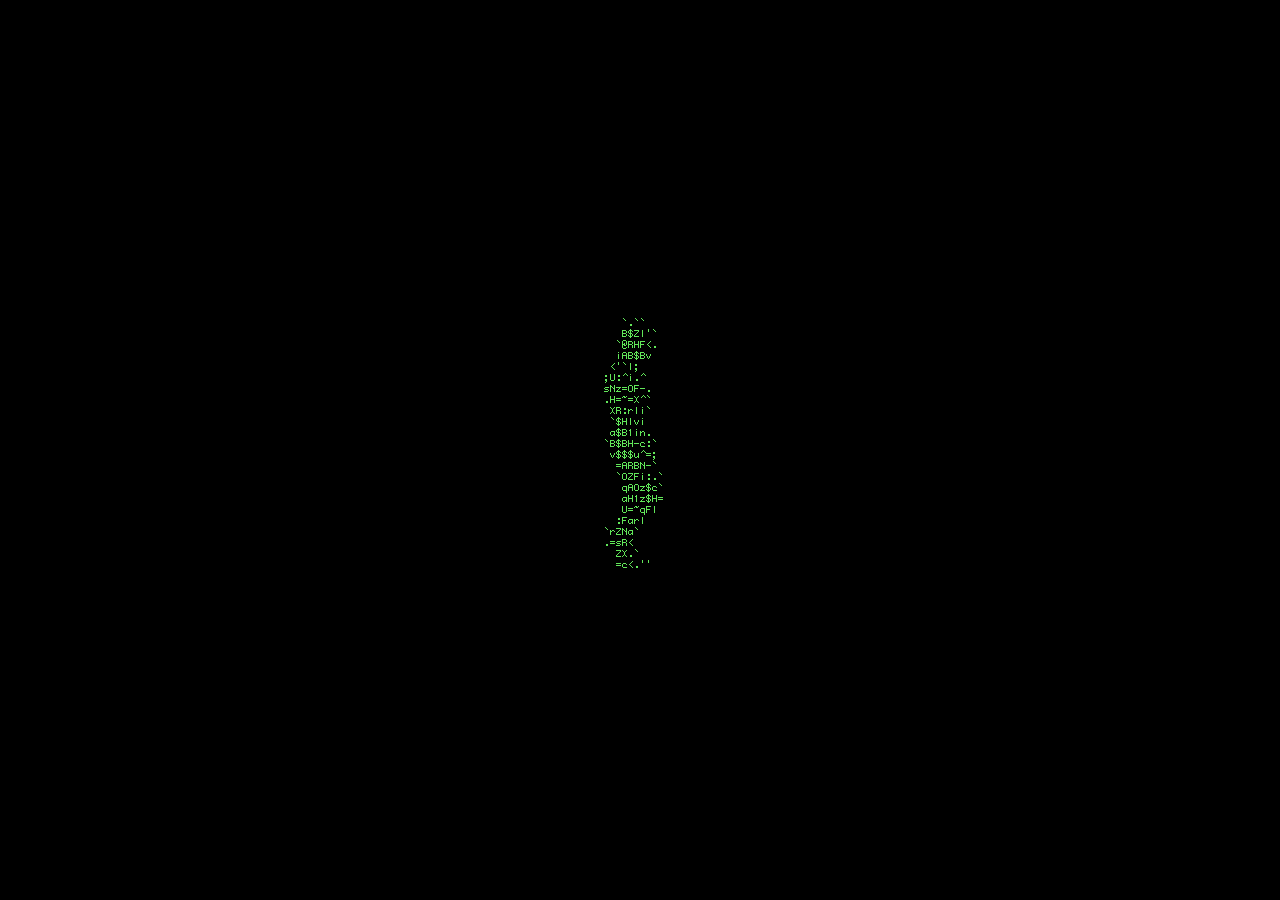
==== index.html @ c097992b "Add ITEC229 blog term project (Fall 2023) Original hand-written HTML/CSS/JS site, published as early" ====
<!DOCTYPE html>
<head>
  <meta charset="utf-8">
  <link rel="icon" href="images/logo.png">
  <link rel="stylesheet" href="css/style.css">
  <title>My Proggramming Adventure</title>
<style>
body {
  overflow: hidden;
}
</style>
</head>
<body>

<!--javascrip loader için çağrı ve loader-->
<body onload="myFunction()" style="margin:0;">
<div id="loader">
<img src="images/Loader.gif" alt="Loading...">
</div>

<!--loader sonrası animasyon-->
<div style="display:none;" id="myDiv" class="animate-bottom">

<!--navbar-->
<ul class="navbar">
  <li><a class="active" href="index.html">Home</a></li>
  <li><a href="myprojects.html">My Projects</a></li>
  <li><a href="Inspiration.html">My Inspiration</a></li>
  <li><a href="Blog.html">Blog</a></li>
  <li><a href="Whoami.html">Who am I</a></li>
  <li style="float:right"><a href="Contact.html">Contact me</a></li>
</ul>


<!--sayfanın gerisi-->
<table>
  <colgroup>
    <col style="width: 20%">
    <col style="width: 60%">
    <col style="width: 20%">
  </colgroup>
<tr>
<td>

<!--sol-->

</td>
<td>
<!--içerik aralığı başı-->
<br><h1>My Proggramming Adventure</h1>

<table>
<colgroup>
<col style="width: 60%">
<col style="width: 40%">
</colgroup>
<tr><td>
Hello, I'm Can. In this blog, I share the projects and experiences I have while learning coding. Coding is both a fun and useful skill. Keep coding! 
</td><td><br><br><p style="margin-left: 4px;"><img src="images\1.jpg" alt="Compiler" width="350"></p>
</td></tr>
</table>

I will talk about the parts of this blog in a list below:

<ol type='I'>
<li>
	<p style="color:white;">My Projects</p>
</li>
	<li>
	<p style="color:white;">My Inspirations</p><ul type='square'>
		<li>
		<p style="color:white;">Like videos from youtube for education purposes</p>
		</li>
		</ul>
	</li>
	<li>
	<p style="color:white;">Blog</p><ul type='square'>
		<li>
		<p style="color:white;">a blog that I mentioned my the difficulties I experienced</p>
		</li>
		</ul>
	</li>
	<li>
	<p style="color:white;">Who am I</p>
	</li>
	<li>
	Contact me<ul type='square'>
		<li>
		<p style="color:white;">For if you have questions</p>
	</li>
	</ul>
</li>
</ol>
<!--içerik aralığı sonu-->
</td>

<!--sağ-->

<td>

</td></tr>
</table>
</div>

<script>
var myVar;

function myFunction() {
  myVar = setTimeout(showPage, 3000);
}

function showPage() {
  document.getElementById("loader").style.display = "none";
  document.getElementById("myDiv").style.display = "block";
}
</script>
</body>
</html>
---- css/style.css ----
body {
  margin: 0px;
  padding: 0px;
  font-family: Consolas, arial;
  background-color: #1f1f1f;
}

h1{
  font-family: Consolas, arial;
  color: #04AA6D;
  text-align: center;
}

h3{
  font-family: Consolas, arial;
  color: #04AA6D;
  text-align: center;
}

h4{
  font-family: Consolas, arial;
  color: #04AA6D;
  text-align: right;
}

img {
  border: 2px solid black;
}

fieldset {
  border-color: #04AA6D;
}

legend {
  color: #04AA6D;
  position: relative;
  padding: 0 10px;
}


input[type=text] {
  width: 100%;
  padding: 12px 20px;
  margin: 8px 0;
  box-sizing: border-box;
  border: none;
  background-color: #141414;
  color: white;
  border-bottom: 4px solid #04AA6D;
  font-size: 16px;
}

input[type=text]:focus {
  background-color: #03422b;
}


textarea:focus {
  background-color: #03422b;
}

textarea {
  width: 100%;
  height: 150px;
  padding: 12px 20px;
  box-sizing: border-box;
  border: 0px solid #ccc;
  background-color: #141414;
  font-size: 16px;
  resize: none;
  color: white;
  border-bottom: 4px solid #04AA6D;

}

.button {
  background-color: #04AA6D;
  border: none;
  color: white;
  padding: 15px 32px;
  text-align: center;
  text-decoration: none;
  display: inline-block;
  font-size: 16px;
  margin: 4px 2px;
  cursor: pointer;
}

li {
  color: #04AA6D;
}

.loader-container {
    width: 100%;
    height: 100vh;
    position: fixed;
    background: #000
        url("images\Loader.gif") center
        no-repeat;
    z-index: 1;
}

.navbar {
  list-style-type: none;
  margin: 0;
  padding: 0;
  overflow: hidden;
  background-color: #333;
}

.navbar li {
  float: left;
  border-right:1px solid black;
}

.navbar li:last-child {
  border-right: none;
}

.navbar li a {
  display: block;
  color: #04AA6D;
  text-align: center;
  padding: 14px 16px;
  text-decoration: none;
}

.navbar li a:hover:not(.active) {
  background-color: #111;
  color: white;
}

.navbar .active {
  background-color: #04AA6D;
  color: white;
}

#loader {
  position: fixed;
  top: 0;
  left: 0;
  width: 100%;
  height: 100%;
  background-color: #000;
  z-index: 9999999;
  display: flex;
  align-items: center;
  justify-content: center;
}

table {
  width: 100%;
  border-collapse: collapse;
  font-family: Consolas, arial;
  color: white;
}

.animate-bottom {
  position: relative;
  -webkit-animation-name: animatebottom;
  -webkit-animation-duration: 1s;
  animation-name: animatebottom;
  animation-duration: 1s
}

@-webkit-keyframes animatebottom {
  from { bottom:-100px; opacity:0 } 
  to { bottom:0px; opacity:1 }
}

@keyframes animatebottom { 
  from{ bottom:-100px; opacity:0 } 
  to{ bottom:0; opacity:1 }
}
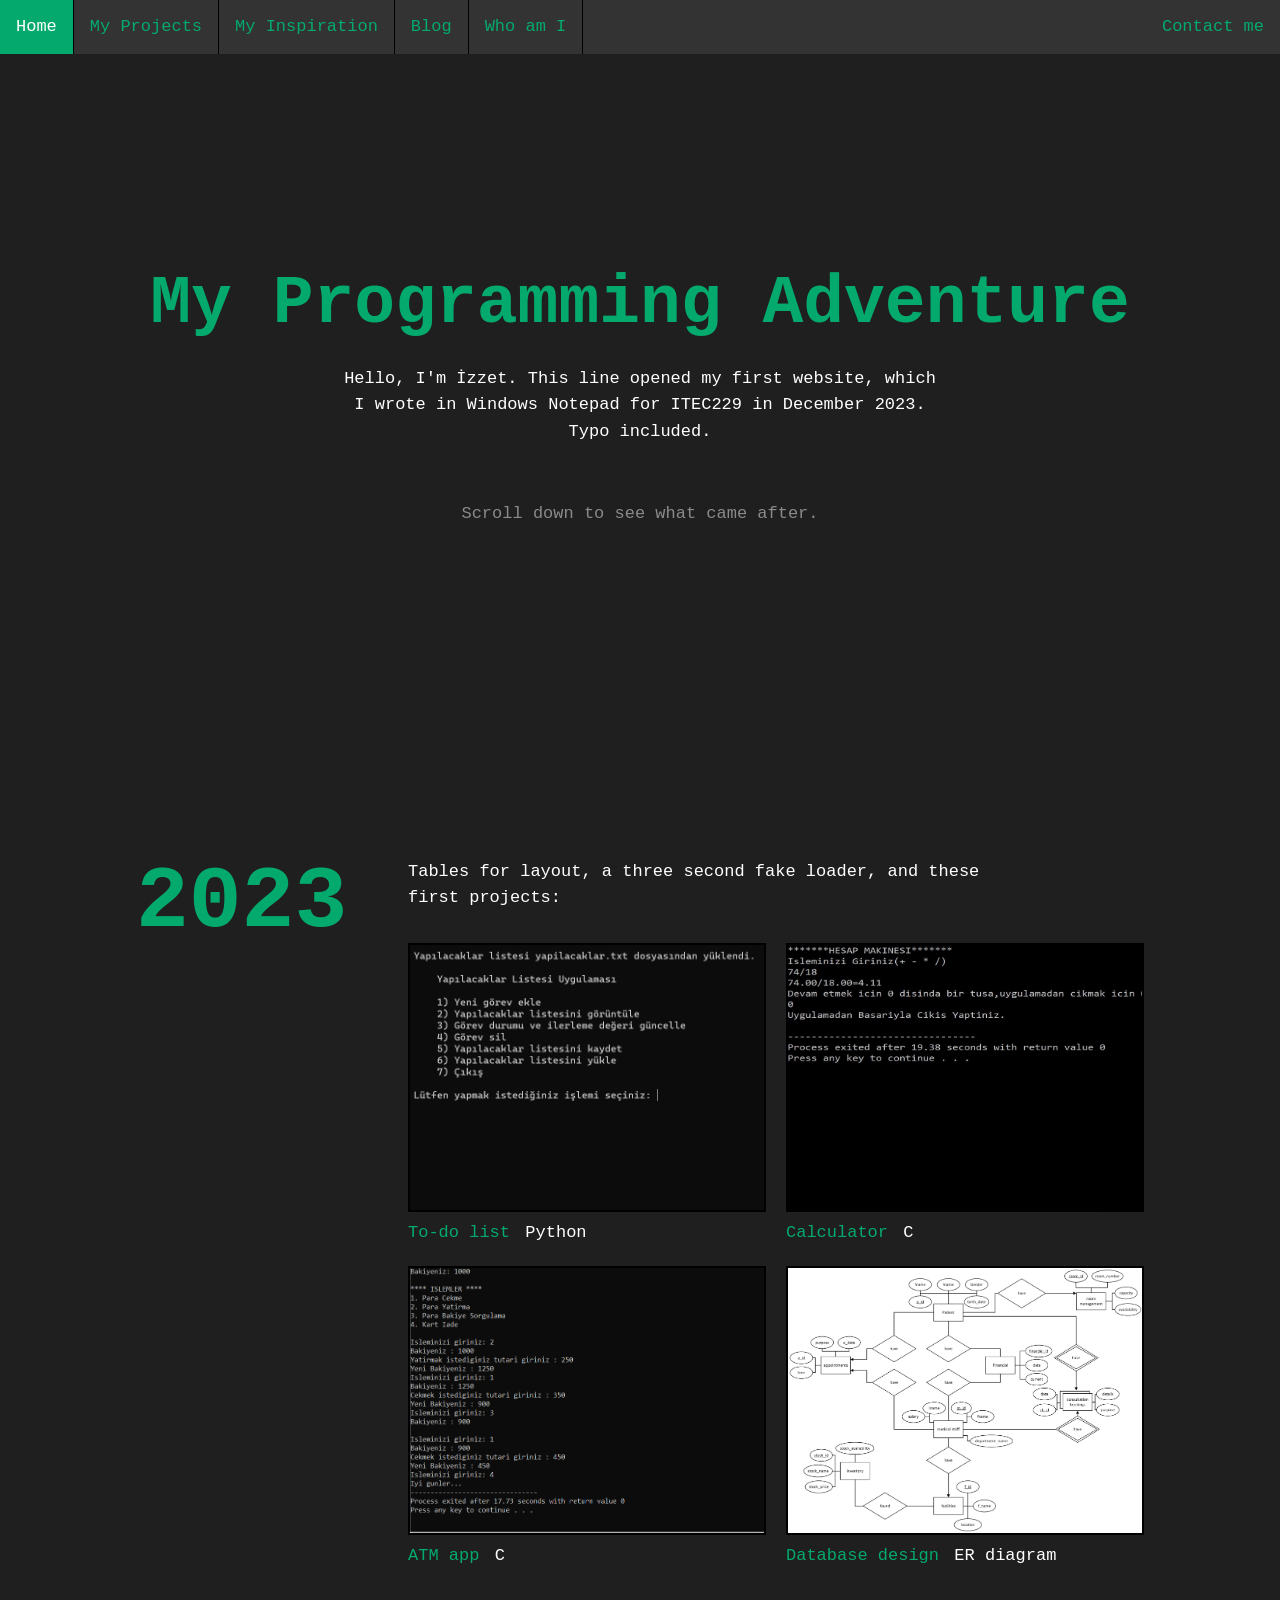
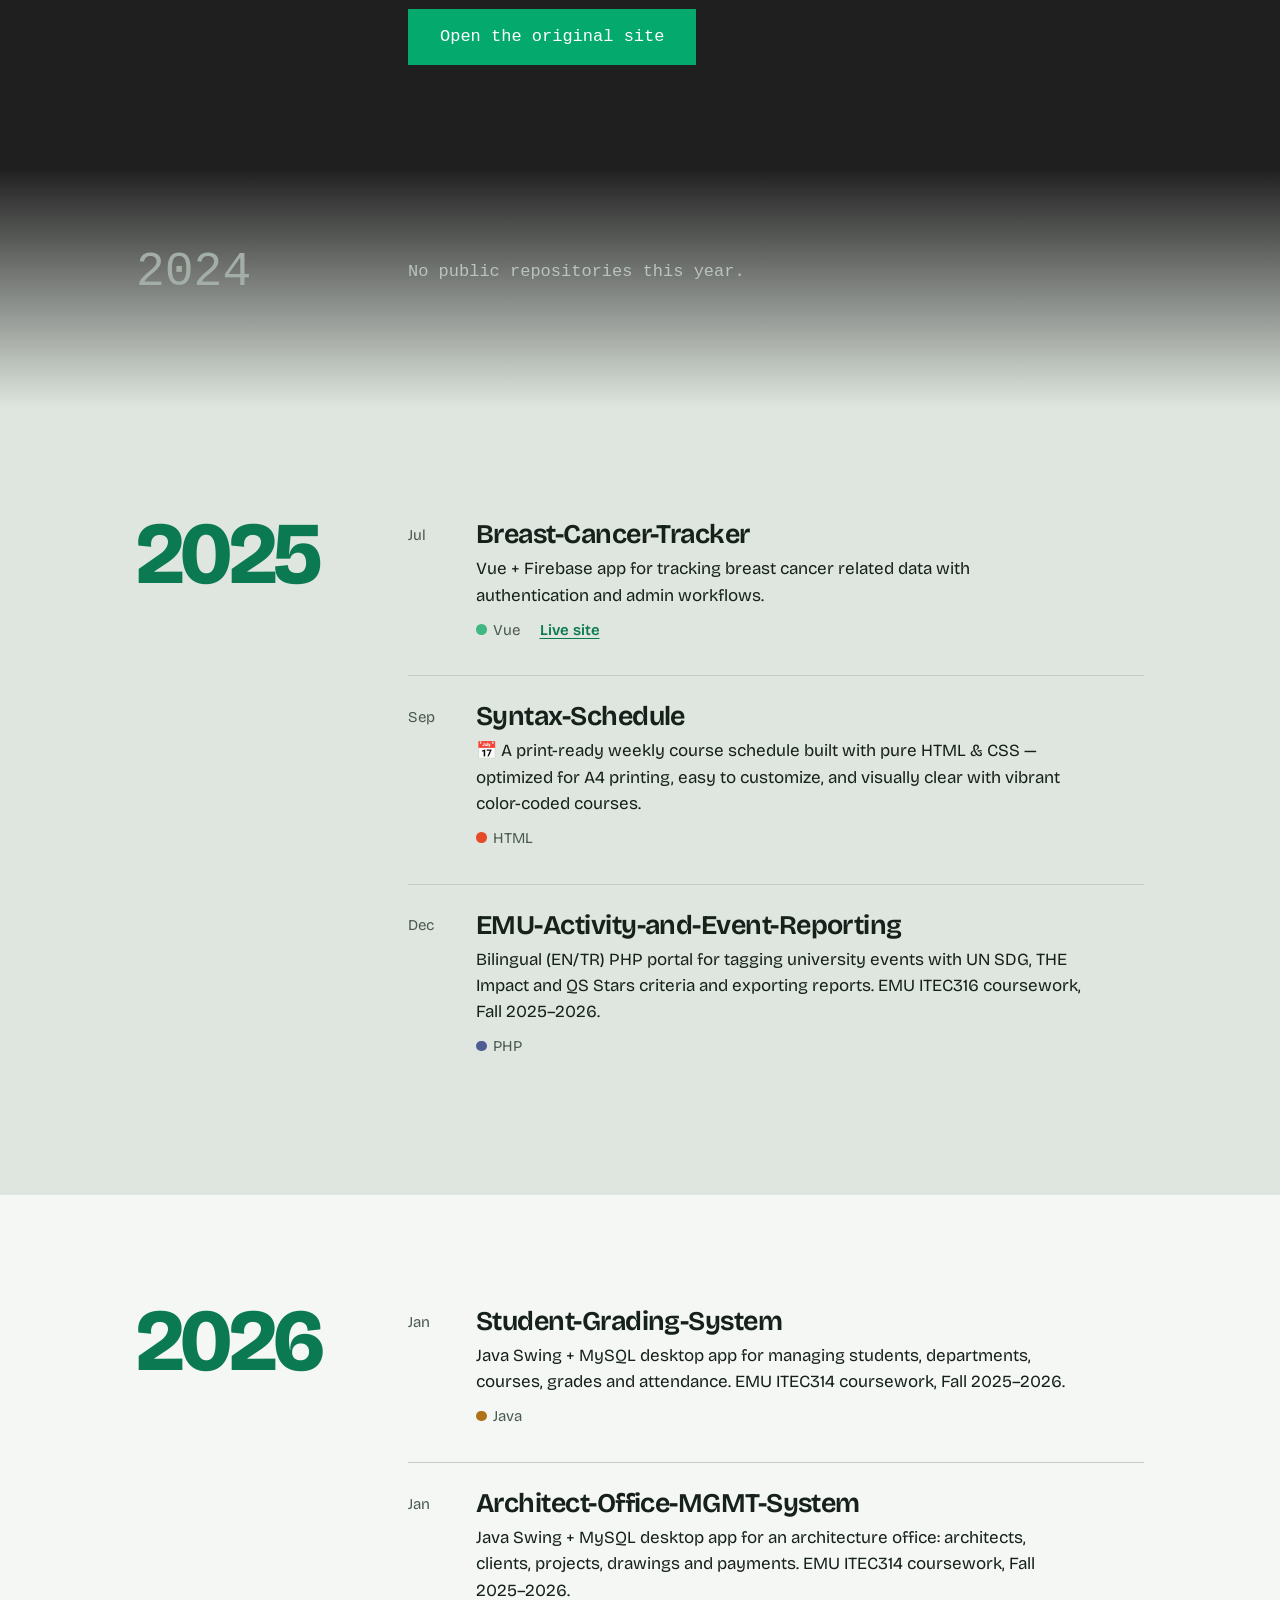
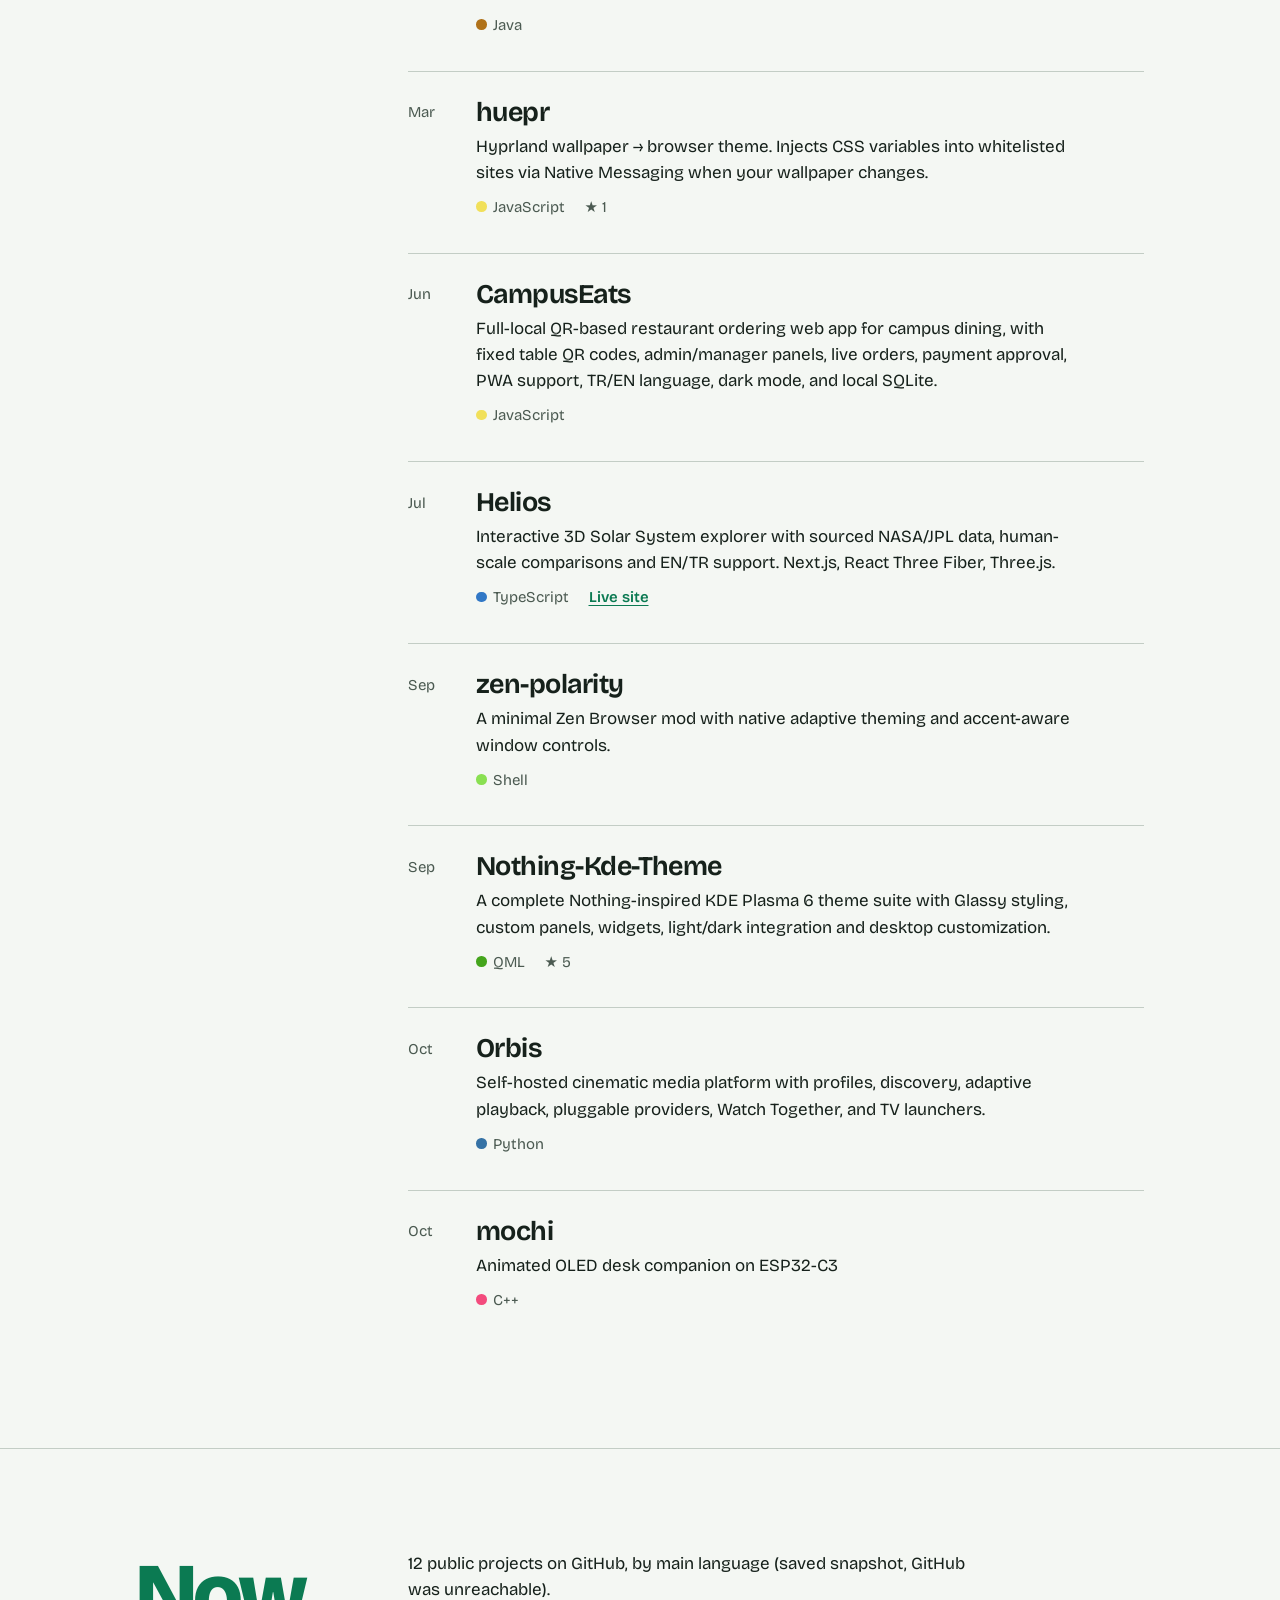
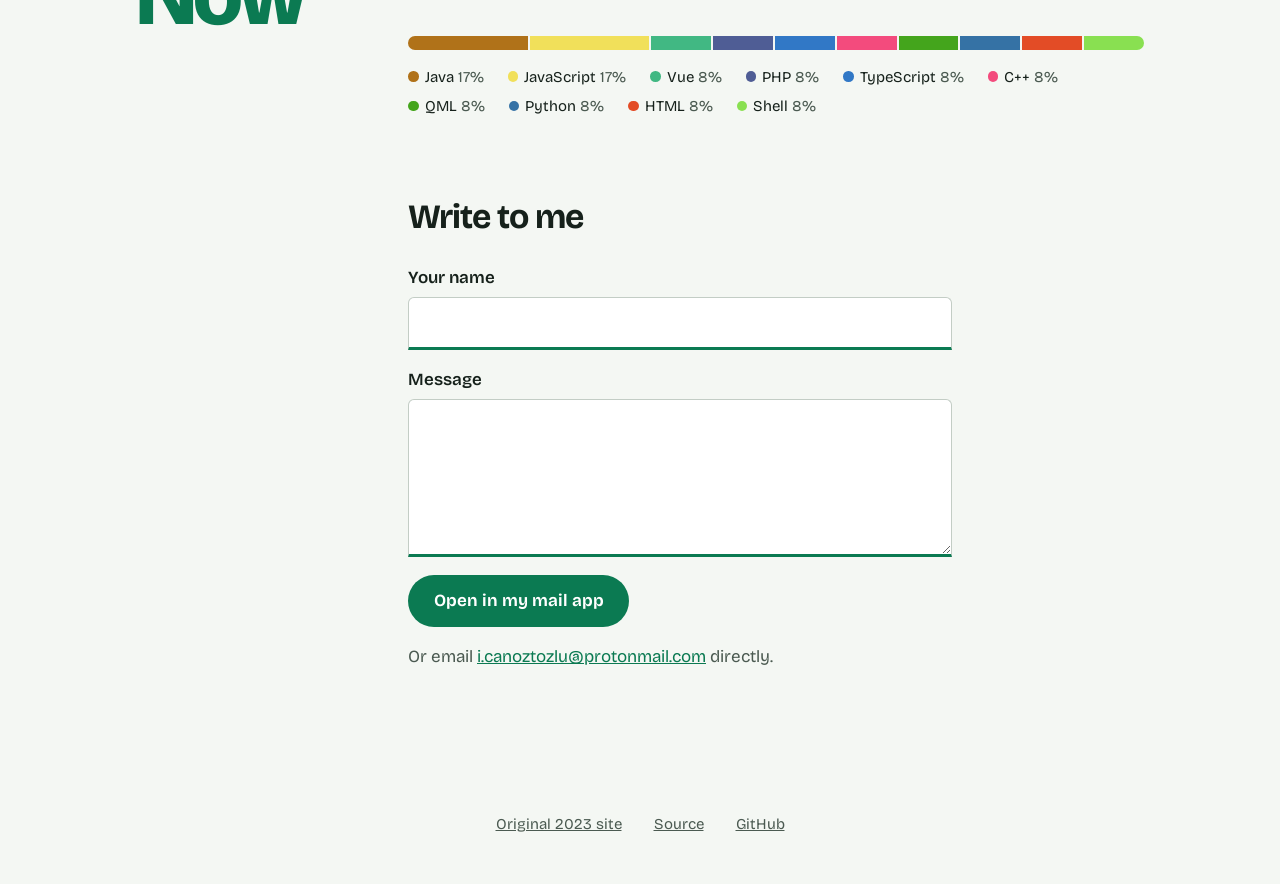
==== commit 34a752a7: "Add 2026 redesign, move original site to 2023/ Single-page timeline that opens in the 2023 look and " ====
--- a/index.html
+++ b/index.html
@@ -1,118 +1,77 @@
-<!DOCTYPE html>
-<head>
-  <meta charset="utf-8">
-  <link rel="icon" href="images/logo.png">
-  <link rel="stylesheet" href="css/style.css">
-  <title>My Proggramming Adventure</title>
-<style>
-body {
-  overflow: hidden;
-}
-</style>
-</head>
-<body>
-
-<!--javascrip loader için çağrı ve loader-->
-<body onload="myFunction()" style="margin:0;">
-<div id="loader">
-<img src="images/Loader.gif" alt="Loading...">
-</div>
-
-<!--loader sonrası animasyon-->
-<div style="display:none;" id="myDiv" class="animate-bottom">
-
-<!--navbar-->
-<ul class="navbar">
-  <li><a class="active" href="index.html">Home</a></li>
-  <li><a href="myprojects.html">My Projects</a></li>
-  <li><a href="Inspiration.html">My Inspiration</a></li>
-  <li><a href="Blog.html">Blog</a></li>
-  <li><a href="Whoami.html">Who am I</a></li>
-  <li style="float:right"><a href="Contact.html">Contact me</a></li>
-</ul>
-
-
-<!--sayfanın gerisi-->
-<table>
-  <colgroup>
-    <col style="width: 20%">
-    <col style="width: 60%">
-    <col style="width: 20%">
-  </colgroup>
-<tr>
-<td>
-
-<!--sol-->
-
-</td>
-<td>
-<!--içerik aralığı başı-->
-<br><h1>My Proggramming Adventure</h1>
-
-<table>
-<colgroup>
-<col style="width: 60%">
-<col style="width: 40%">
-</colgroup>
-<tr><td>
-Hello, I'm Can. In this blog, I share the projects and experiences I have while learning coding. Coding is both a fun and useful skill. Keep coding! 
-</td><td><br><br><p style="margin-left: 4px;"><img src="images\1.jpg" alt="Compiler" width="350"></p>
-</td></tr>
-</table>
-
-I will talk about the parts of this blog in a list below:
-
-<ol type='I'>
-<li>
-	<p style="color:white;">My Projects</p>
-</li>
-	<li>
-	<p style="color:white;">My Inspirations</p><ul type='square'>
-		<li>
-		<p style="color:white;">Like videos from youtube for education purposes</p>
-		</li>
-		</ul>
-	</li>
-	<li>
-	<p style="color:white;">Blog</p><ul type='square'>
-		<li>
-		<p style="color:white;">a blog that I mentioned my the difficulties I experienced</p>
-		</li>
-		</ul>
-	</li>
-	<li>
-	<p style="color:white;">Who am I</p>
-	</li>
-	<li>
-	Contact me<ul type='square'>
-		<li>
-		<p style="color:white;">For if you have questions</p>
-	</li>
-	</ul>
-</li>
-</ol>
-<!--içerik aralığı sonu-->
-</td>
-
-<!--sağ-->
-
-<td>
-
-</td></tr>
-</table>
-</div>
-
-<script>
-var myVar;
-
-function myFunction() {
-  myVar = setTimeout(showPage, 3000);
-}
-
-function showPage() {
-  document.getElementById("loader").style.display = "none";
-  document.getElementById("myDiv").style.display = "block";
-}
-</script>
-</body>
-</html>
+<!doctype html>
+<html lang="en">
+<head>
+  <meta charset="utf-8">
+  <meta name="viewport" content="width=device-width, initial-scale=1">
+  <title>My Programming Adventure</title>
+  <meta name="description" content="İzzet Can Öztozlu: from a Notepad blog written for ITEC229 in 2023 to the projects I build today.">
+  <link rel="icon" href="2023/images/logo.png">
+  <link rel="preconnect" href="https://fonts.googleapis.com">
+  <link rel="preconnect" href="https://fonts.gstatic.com" crossorigin>
+  <link rel="stylesheet" href="https://fonts.googleapis.com/css2?family=Bricolage+Grotesque:opsz,wght@12..96,300..800&display=swap">
+  <link rel="stylesheet" href="assets/style.css">
+  <script type="module" src="assets/app.js"></script>
+</head>
+<body>
+
+<header class="hero old">
+  <nav class="oldnav" aria-label="Original 2023 site">
+    <a href="2023/index.html" class="active">Home</a>
+    <a href="2023/myprojects.html">My Projects</a>
+    <a href="2023/Inspiration.html">My Inspiration</a>
+    <a href="2023/Blog.html">Blog</a>
+    <a href="2023/Whoami.html">Who am I</a>
+    <a href="#contact" class="right">Contact me</a>
+  </nav>
+  <div class="hero-body">
+    <h1>My Prog<del aria-hidden="true">g</del>ramming Adventure</h1>
+    <p>Hello, I'm İzzet. This line opened my first website, which I wrote in Windows Notepad for ITEC229 in December 2023. Typo included.</p>
+    <p class="hint">Scroll down to see what came after.</p>
+  </div>
+</header>
+
+<main>
+  <section class="era old" aria-labelledby="y2023">
+    <h2 class="year" id="y2023">2023</h2>
+    <div class="entries">
+      <p class="lede">Tables for layout, a three second fake loader, and these first projects:</p>
+      <ul class="early">
+        <li><img src="2023/images/1.png" alt="Terminal menu of a to-do list app" loading="lazy"><b>To-do list</b> Python</li>
+        <li><img src="2023/images/3.jpg" alt="Terminal output of a calculator" loading="lazy"><b>Calculator</b> C</li>
+        <li><img src="2023/images/2.png" alt="Terminal session of an ATM app" loading="lazy"><b>ATM app</b> C</li>
+        <li><img src="2023/images/2.jpeg" alt="Entity relationship diagram" loading="lazy"><b>Database design</b> ER diagram</li>
+      </ul>
+      <a class="oldbtn" href="2023/index.html">Open the original site</a>
+    </div>
+  </section>
+
+  <div id="timeline">
+    <noscript><p class="era light">See my projects on <a href="https://github.com/Contraill">GitHub</a>.</p></noscript>
+  </div>
+
+  <section class="era light now" id="now" aria-labelledby="now-h">
+    <h2 class="year" id="now-h">Now</h2>
+    <div class="entries">
+      <p class="lede" id="now-summary">Public projects on GitHub, by main language.</p>
+      <div class="langbar" id="langbar"></div>
+      <ul class="langs" id="langs"></ul>
+
+      <form class="contact" id="contact" aria-labelledby="contact-h">
+        <h3 id="contact-h">Write to me</h3>
+        <label>Your name <input name="name" required autocomplete="name"></label>
+        <label>Message <textarea name="message" rows="5" required></textarea></label>
+        <button type="submit">Open in my mail app</button>
+        <p class="alt">Or email <a href="mailto:i.canoztozlu@protonmail.com">i.canoztozlu@protonmail.com</a> directly.</p>
+      </form>
+    </div>
+  </section>
+</main>
+
+<footer class="foot">
+  <a href="2023/index.html">Original 2023 site</a>
+  <a href="https://github.com/Contraill/Programming-Adventure">Source</a>
+  <a href="https://github.com/Contraill">GitHub</a>
+</footer>
+
+</body>
+</html>
--- a/assets/style.css
+++ b/assets/style.css
@@ -0,0 +1,243 @@
+/* The page walks from the 2023 site's look (dark, Consolas, #04AA6D) to today's. */
+:root {
+  --old-bg: #1f1f1f;
+  --old-bar: #333;
+  --old-green: #04AA6D;
+  --mid-bg: #dfe6df;
+  --light-bg: #f4f7f3;
+  --ink: #16211b;
+  --ink-soft: #4b5a51;
+  --green: #0b7a52;
+  --rule: #c3cdc5;
+  --mono: Consolas, "Courier New", monospace;
+  --sans: "Bricolage Grotesque", system-ui, sans-serif;
+}
+
+* { box-sizing: border-box; }
+html { scroll-behavior: smooth; }
+body {
+  margin: 0;
+  background: var(--light-bg);
+  color: var(--ink);
+  font: 400 1.0625rem/1.55 var(--sans);
+  font-optical-sizing: auto;
+}
+img { max-width: 100%; display: block; }
+a { color: inherit; }
+:focus-visible { outline: 3px solid var(--old-green); outline-offset: 3px; }
+
+/* ---------- 2023 ---------- */
+.old {
+  background: var(--old-bg);
+  color: #fff;
+  font-family: var(--mono);
+}
+.oldnav {
+  display: flex;
+  flex-wrap: wrap;
+  background: var(--old-bar);
+}
+.oldnav a {
+  color: var(--old-green);
+  text-decoration: none;
+  padding: 14px 16px;
+  border-right: 1px solid #000;
+}
+.oldnav a:hover { background: #111; color: #fff; }
+.oldnav .active { background: var(--old-green); color: #fff; }
+.oldnav .right { margin-left: auto; border: 0; }
+
+.hero-body {
+  min-height: min(78vh, 46rem);
+  display: grid;
+  align-content: center;
+  justify-items: center;
+  text-align: center;
+  padding: 4rem 1rem;
+}
+.hero h1 {
+  color: var(--old-green);
+  font-size: clamp(2rem, 6vw, 4.25rem);
+  font-weight: 700;
+  margin: 0 0 1.5rem;
+  line-height: 1.1;
+}
+.hero del {
+  display: inline-block;
+  vertical-align: bottom;
+  overflow: hidden;
+  max-width: 1ch;
+  text-decoration: line-through 0.12em transparent;
+  animation: fix-typo 1.4s 0.9s ease-in-out forwards;
+}
+@keyframes fix-typo {
+  35% { text-decoration-color: #ff5f56; color: #ff5f56; max-width: 1ch; opacity: 1; }
+  100% { text-decoration-color: #ff5f56; color: #ff5f56; max-width: 0; opacity: 0; }
+}
+.hero p { max-width: 38rem; margin: 0 0 1rem; }
+.hero .hint { color: #8a8a8a; margin-top: 2.5rem; }
+
+/* ---------- timeline grid shared by every era ---------- */
+.era {
+  display: grid;
+  grid-template-columns: minmax(7rem, 13rem) minmax(0, 46rem);
+  justify-content: center;
+  column-gap: clamp(1.5rem, 5vw, 4rem);
+  padding: clamp(3.5rem, 8vw, 6.5rem) 1rem;
+  margin: 0;
+}
+.year {
+  margin: 0;
+  font-size: clamp(3rem, 8vw, 5.5rem);
+  line-height: 1;
+  align-self: start;
+  position: sticky;
+  top: 1.5rem;
+}
+.entries { margin: 0; padding: 0; }
+.lede { margin: 0 0 2rem; max-width: 36rem; }
+
+.era.old .year { color: var(--old-green); font-weight: 700; }
+.early {
+  list-style: none;
+  padding: 0;
+  margin: 0 0 2.5rem;
+  display: grid;
+  grid-template-columns: repeat(2, minmax(0, 1fr));
+  gap: 1.25rem;
+}
+.early img {
+  border: 2px solid #000;
+  aspect-ratio: 4 / 3;
+  object-fit: cover;
+  object-position: top left;
+  width: 100%;
+  margin-bottom: 0.5rem;
+}
+.early b { color: var(--old-green); font-weight: 400; margin-right: 0.5ch; }
+.oldbtn {
+  display: inline-block;
+  background: var(--old-green);
+  color: #fff;
+  text-decoration: none;
+  padding: 15px 32px;
+}
+.oldbtn:hover { background: #038a58; }
+
+/* ---------- the empty year is where the lights come on ---------- */
+.era.gap {
+  background: linear-gradient(var(--old-bg), var(--mid-bg));
+  color: #b9c4bc;
+  font-family: var(--mono);
+  padding-block: 5rem 7rem;
+}
+.era.gap .year { font-size: clamp(2rem, 5vw, 3rem); font-weight: 400; color: #a3aea6; position: static; }
+.era.gap .lede { margin: 0; align-self: center; }
+
+/* ---------- today ---------- */
+.era.mid { background: var(--mid-bg); }
+.era.light { background: var(--light-bg); }
+.era.mid .year, .era.light .year {
+  font-weight: 760;
+  letter-spacing: -0.04em;
+  color: var(--green);
+  font-variation-settings: "opsz" 96;
+}
+
+.repos { list-style: none; }
+.repo {
+  display: grid;
+  grid-template-columns: 3.25rem minmax(0, 1fr);
+  gap: 1rem;
+  padding: 1.5rem 0;
+  border-top: 1px solid var(--rule);
+}
+.repo:first-child { border-top: 0; padding-top: 0.5rem; }
+.repo time { color: var(--ink-soft); padding-top: 0.35rem; font-size: 0.9375rem; }
+.repo h3 { margin: 0 0 0.35rem; font-size: 1.6875rem; font-weight: 650; letter-spacing: -0.02em; line-height: 1.2; }
+.repo h3 a { text-decoration: none; }
+.repo h3 a:hover { color: var(--green); text-decoration: underline; text-decoration-thickness: 2px; text-underline-offset: 4px; }
+.repo p { margin: 0 0 0.6rem; max-width: 38rem; }
+.meta { display: flex; flex-wrap: wrap; gap: 0.4rem 1.25rem; color: var(--ink-soft); font-size: 0.9375rem; }
+.meta a { color: var(--green); font-weight: 600; text-underline-offset: 3px; }
+.lang i, .langs i {
+  display: inline-block;
+  width: 0.7em;
+  height: 0.7em;
+  border-radius: 50%;
+  background: var(--c);
+  margin-right: 0.4em;
+}
+
+/* ---------- now ---------- */
+.now { border-top: 1px solid var(--rule); }
+.langbar {
+  display: flex;
+  height: 0.875rem;
+  border-radius: 999px;
+  overflow: hidden;
+  gap: 2px;
+  margin-bottom: 1rem;
+}
+.langbar span { background: var(--c); }
+.langs {
+  list-style: none;
+  padding: 0;
+  margin: 0 0 4.5rem;
+  display: flex;
+  flex-wrap: wrap;
+  gap: 0.4rem 1.5rem;
+  font-size: 0.9375rem;
+}
+.langs span { color: var(--ink-soft); }
+
+.contact { display: grid; gap: 1.1rem; max-width: 34rem; }
+.contact h3 { margin: 0 0 0.25rem; font-size: 2.125rem; font-weight: 700; letter-spacing: -0.03em; }
+.contact label { display: grid; gap: 0.35rem; font-weight: 600; }
+.contact input, .contact textarea {
+  font: inherit;
+  font-weight: 400;
+  color: var(--ink);
+  background: #fff;
+  border: 1px solid var(--rule);
+  border-bottom: 3px solid var(--green);
+  border-radius: 6px 6px 0 0;
+  padding: 0.7rem 0.85rem;
+  resize: vertical;
+}
+.contact button {
+  justify-self: start;
+  font: inherit;
+  font-weight: 650;
+  color: #fff;
+  background: var(--green);
+  border: 0;
+  border-radius: 999px;
+  padding: 0.8rem 1.6rem;
+  cursor: pointer;
+}
+.contact button:hover { background: #086341; }
+.contact .alt { margin: 0; color: var(--ink-soft); }
+.contact .alt a { color: var(--green); }
+
+.foot {
+  display: flex;
+  flex-wrap: wrap;
+  justify-content: center;
+  gap: 0.5rem 2rem;
+  padding: 2.5rem 1rem 3rem;
+  color: var(--ink-soft);
+  font-size: 0.9375rem;
+}
+
+@media (max-width: 720px) {
+  .era { grid-template-columns: minmax(0, 1fr); }
+  .year { position: static; margin-bottom: 1.5rem; }
+  .early { grid-template-columns: minmax(0, 1fr); }
+  .oldnav .right { margin-left: 0; }
+}
+
+@media (prefers-reduced-motion: reduce) {
+  html { scroll-behavior: auto; }
+  .hero del { display: none; animation: none; }
+}
